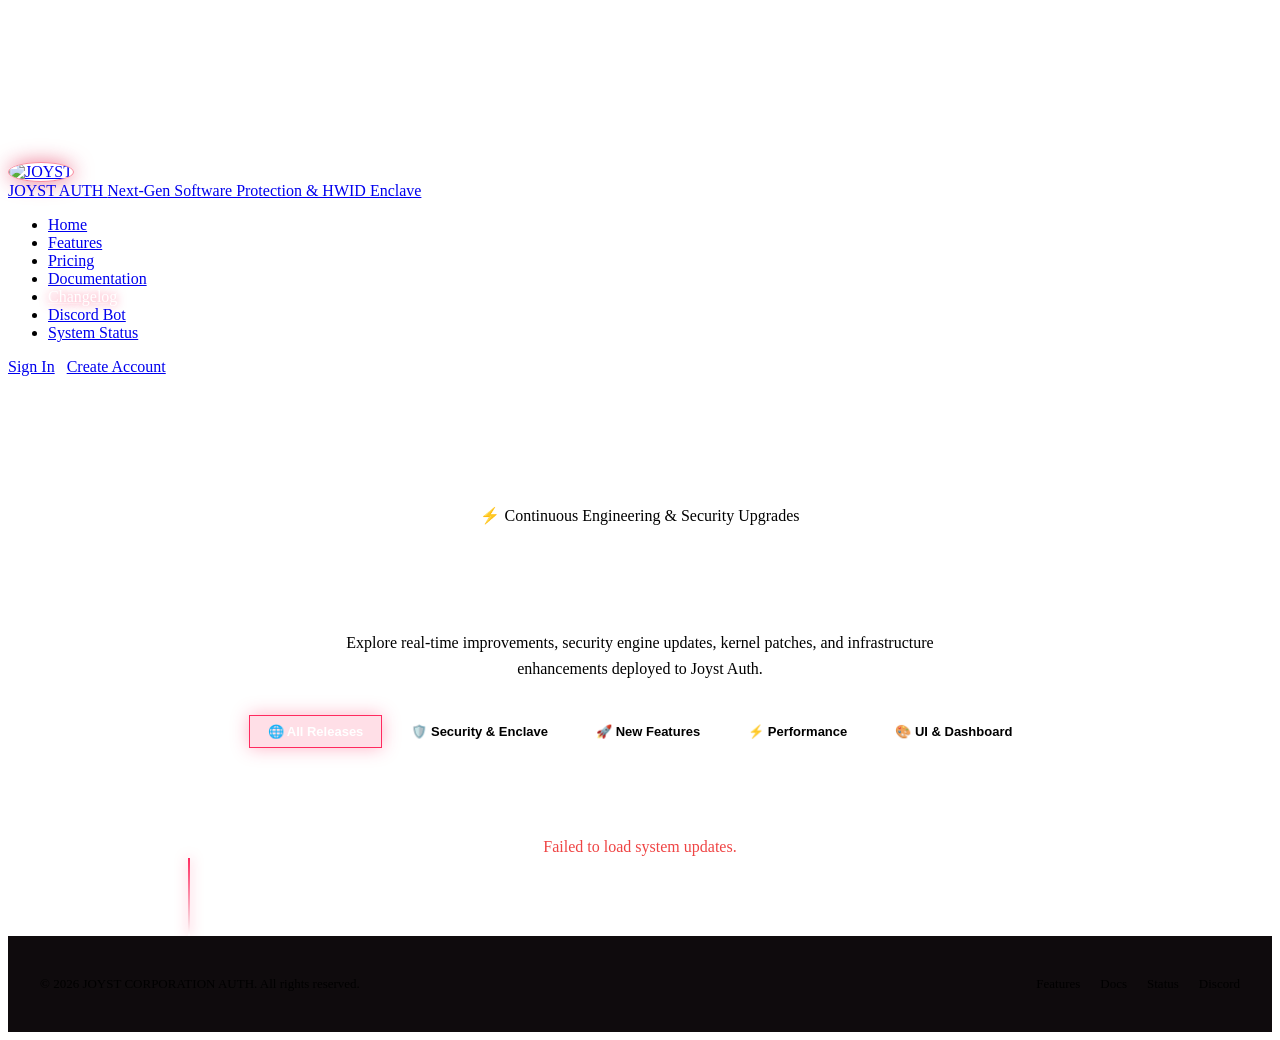
==== server/templates/changelog.html @ ff6e31b7 "Add files via upload" ====
<!DOCTYPE html>
<html lang="en">
<head>
    <meta charset="UTF-8">
    <meta name="viewport" content="width=device-width, initial-scale=1.0">
    <title>Changelog & System Updates | JOYST CORPORATION AUTH</title>
    <meta http-equiv="Cache-Control" content="no-cache, no-store, must-revalidate">
    <meta http-equiv="Pragma" content="no-cache">
    <meta http-equiv="Expires" content="0">
    <link rel="dns-prefetch" href="https://joystauth.cc">
    <link rel="preconnect" href="https://fonts.googleapis.com">
    <link rel="preconnect" href="https://fonts.gstatic.com" crossorigin>
    <link href="https://fonts.googleapis.com/css2?family=Plus+Jakarta+Sans:wght@300;400;500;600;700;800;900&family=JetBrains+Mono:wght@400;500;600;700&display=swap" rel="stylesheet">
    <link rel="stylesheet" href="/static/css/dashboard.css">
    <style>
        .timeline-wrapper {
            max-width: 960px;
            margin: 0 auto;
            position: relative;
            padding: 20px 0 80px 0;
        }

        /* Central Neon Laser Track */
        .timeline-wrapper::before {
            content: '';
            position: absolute;
            top: 40px;
            bottom: 0;
            left: 28px;
            width: 2px;
            background: linear-gradient(180deg, #ff2a5f 0%, rgba(225, 29, 72, 0.2) 80%, transparent 100%);
            box-shadow: 0 0 12px rgba(255, 42, 95, 0.5);
        }

        .timeline-item {
            position: relative;
            margin-bottom: 48px;
            padding-left: 72px;
            animation: fadeIn 0.4s cubic-bezier(0.16, 1, 0.3, 1) forwards;
        }

        .timeline-node {
            position: absolute;
            left: 17px;
            top: 24px;
            width: 24px;
            height: 24px;
            border-radius: 50%;
            background: #060204;
            border: 3px solid #ff2a5f;
            box-shadow: 0 0 20px #ff2a5f, inset 0 0 8px #ff2a5f;
            display: flex;
            align-items: center;
            justify-content: center;
            z-index: 10;
        }

        .timeline-node::after {
            content: '';
            width: 8px;
            height: 8px;
            border-radius: 50%;
            background: #fff;
            box-shadow: 0 0 8px #fff;
        }

        .timeline-card {
            background: rgba(16, 5, 12, 0.78);
            border: 1px solid rgba(255, 42, 95, 0.25);
            border-top: 1px solid rgba(255, 77, 121, 0.5);
            border-radius: var(--radius-lg);
            padding: 28px 32px;
            backdrop-filter: blur(28px);
            -webkit-backdrop-filter: blur(28px);
            box-shadow: 0 20px 45px -10px rgba(0, 0, 0, 0.8), inset 0 1px 0 rgba(255, 255, 255, 0.1);
            transition: all 0.3s ease;
        }

        .timeline-card:hover {
            border-color: #ff2a5f;
            transform: translateY(-3px);
            box-shadow: 0 25px 50px rgba(225, 29, 72, 0.25), inset 0 1px 0 rgba(255, 255, 255, 0.2);
        }

        .category-filter-bar {
            display: flex;
            align-items: center;
            justify-content: center;
            gap: 10px;
            flex-wrap: wrap;
            margin-bottom: 50px;
        }

        .filter-chip {
            background: rgba(255, 255, 255, 0.04);
            border: 1px solid rgba(255, 255, 255, 0.1);
            color: var(--text-secondary);
            padding: 8px 18px;
            border-radius: var(--radius-full);
            font-size: 13px;
            font-weight: 700;
            cursor: pointer;
            transition: all 0.2s ease;
            user-select: none;
        }

        .filter-chip:hover, .filter-chip.active {
            background: rgba(255, 42, 95, 0.15);
            border-color: #ff2a5f;
            color: #fff;
            box-shadow: 0 0 18px rgba(255, 42, 95, 0.35);
        }

        .badge-cat {
            font-size: 11px;
            font-weight: 800;
            padding: 4px 12px;
            border-radius: var(--radius-full);
            text-transform: uppercase;
            letter-spacing: 0.5px;
        }
        .cat-Security { background: rgba(239, 68, 68, 0.15); border: 1px solid rgba(239, 68, 68, 0.4); color: #fca5a5; }
        .cat-Feature { background: rgba(56, 189, 248, 0.15); border: 1px solid rgba(56, 189, 248, 0.4); color: #7dd3fc; }
        .cat-Performance { background: rgba(16, 185, 129, 0.15); border: 1px solid rgba(16, 185, 129, 0.4); color: #6ee7b7; }
        .cat-UI { background: rgba(244, 63, 94, 0.15); border: 1px solid rgba(244, 63, 94, 0.4); color: #fda4af; }

        @media (max-width: 768px) {
            .timeline-wrapper::before { left: 16px; }
            .timeline-item { padding-left: 48px; margin-bottom: 32px; }
            .timeline-node { left: 5px; top: 20px; }
            .timeline-card { padding: 20px; }
        }
    </style>
</head>
<body>
    <div class="cyber-grid-overlay"></div>
    <div class="noise-overlay"></div>
    <canvas id="bg-particles"></canvas>

    <!-- Top Navigation Bar -->
    <nav class="landing-nav">
        <a href="/" class="brand-wrap">
            <img src="/static/img/joyst_logo.png" alt="JOYST" style="width: 44px; height: 44px; border-radius: 50%; object-fit: cover; box-shadow: 0 0 20px rgba(225, 29, 72, 0.6); border: 1.5px solid rgba(244, 63, 94, 0.6);">
            <div class="brand-title">
                JOYST AUTH
                <span>Next-Gen Software Protection & HWID Enclave</span>
            </div>
        </a>

        <ul class="nav-menu">
            <li><a href="/">Home</a></li>
            <li><a href="/features">Features</a></li>
            <li><a href="/pricing">Pricing</a></li>
            <li><a href="/docs">Documentation</a></li>
            <li><a href="/changelog" style="color: #fff; text-shadow: 0 0 10px rgba(255, 42, 95, 0.6);">Changelog</a></li>
            <li><a href="/discord">Discord Bot</a></li>
            <li><a href="/status">System Status</a></li>
        </ul>

        <div style="display: flex; align-items: center; gap: 12px;">
            <a href="/login" class="btn btn-secondary btn-sm">Sign In</a>
            <a href="/register" class="btn btn-primary btn-sm">Create Account</a>
        </div>
    </nav>

    <!-- Header Section -->
    <section style="max-width: 1100px; margin: 0 auto; padding: 130px 24px 20px 24px; text-align: center; position: relative; z-index: 10;">
        <div class="glowing-pill" style="margin-bottom: 16px;">
            <span>⚡</span> Continuous Engineering & Security Upgrades
        </div>
        <h1 style="font-size: 46px; font-weight: 900; letter-spacing: -1.2px; color: #fff; margin-bottom: 14px;">
            Changelog & <span class="shiny-text">Release Radar</span>
        </h1>
        <p style="font-size: 16px; color: var(--text-secondary); max-width: 680px; margin: 0 auto 34px auto; line-height: 1.6;">
            Explore real-time improvements, security engine updates, kernel patches, and infrastructure enhancements deployed to Joyst Auth.
        </p>

        <!-- Category Filters -->
        <div class="category-filter-bar">
            <button class="filter-chip active" onclick="filterCategory('All')">🌐 All Releases</button>
            <button class="filter-chip" onclick="filterCategory('Security')">🛡️ Security & Enclave</button>
            <button class="filter-chip" onclick="filterCategory('Feature')">🚀 New Features</button>
            <button class="filter-chip" onclick="filterCategory('Performance')">⚡ Performance</button>
            <button class="filter-chip" onclick="filterCategory('UI')">🎨 UI & Dashboard</button>
        </div>
    </section>

    <!-- Timeline Content -->
    <main class="timeline-wrapper" id="timeline-container">
        <div style="text-align: center; color: var(--text-muted); padding: 40px;">
            <div class="spinner" style="width: 32px; height: 32px; border: 3px solid rgba(255,255,255,0.1); border-top-color: #ff2a5f; border-radius: 50%; animation: spin 0.8s linear infinite; margin: 0 auto 16px auto;"></div>
            Loading live release timeline...
        </div>
    </main>

    <!-- Footer -->
    <footer style="border-top: 1px solid var(--border-glass); background: rgba(6, 2, 4, 0.96); padding: 40px 24px; text-align: center; color: var(--text-muted); font-size: 13px; position: relative; z-index: 10;">
        <div style="max-width: 1200px; margin: 0 auto; display: flex; justify-content: space-between; align-items: center; flex-wrap: wrap; gap: 16px;">
            <div>© 2026 JOYST CORPORATION AUTH. All rights reserved.</div>
            <div style="display: flex; gap: 20px;">
                <a href="/features" style="color: var(--text-secondary); text-decoration: none;">Features</a>
                <a href="/docs" style="color: var(--text-secondary); text-decoration: none;">Docs</a>
                <a href="/status" style="color: var(--text-secondary); text-decoration: none;">Status</a>
                <a href="/discord" style="color: var(--text-secondary); text-decoration: none;">Discord</a>
            </div>
        </div>
    </footer>

    <!-- Particles Background Script -->
    <script src="/static/js/particles.js"></script>
    <script>
        let allUpdates = [];
        let currentFilter = 'All';

        async function fetchChangelog() {
            try {
                const res = await fetch('/api/v1/client/changelog');
                const data = await res.json();
                if (data.success && data.updates) {
                    allUpdates = data.updates;
                    renderTimeline();
                }
            } catch (err) {
                console.error("Failed to load changelog:", err);
                document.getElementById('timeline-container').innerHTML = '<div style="text-align: center; color: #ef4444;">Failed to load system updates.</div>';
            }
        }

        function filterCategory(cat) {
            currentFilter = cat;
            document.querySelectorAll('.filter-chip').forEach(chip => {
                if (chip.textContent.includes(cat) || (cat === 'All' && chip.textContent.includes('All'))) {
                    chip.classList.add('active');
                } else {
                    chip.classList.remove('active');
                }
            });
            renderTimeline();
        }

        function renderTimeline() {
            const container = document.getElementById('timeline-container');
            const filtered = currentFilter === 'All' 
                ? allUpdates 
                : allUpdates.filter(u => u.category.toLowerCase() === currentFilter.toLowerCase());

            if (filtered.length === 0) {
                container.innerHTML = `<div style="text-align: center; color: var(--text-muted); padding: 40px;">No updates found for category '${currentFilter}'.</div>`;
                return;
            }

            container.innerHTML = filtered.map(item => {
                const lines = item.description.split('\n').filter(l => l.trim().length > 0);
                const listHtml = lines.map(line => {
                    const cleanLine = line.replace(/^[•\-\*]\s*/, '');
                    return `<li style="margin-bottom: 8px; color: #e2e8f0; font-size: 14px; line-height: 1.6; display: flex; align-items: flex-start; gap: 8px;">
                        <span style="color: #ff4d79; font-weight: 800; font-size: 16px; line-height: 1.2;">›</span>
                        <span>${cleanLine}</span>
                    </li>`;
                }).join('');

                return `
                <div class="timeline-item">
                    <div class="timeline-node"></div>
                    <div class="timeline-card">
                        <div style="display: flex; justify-content: space-between; align-items: center; flex-wrap: wrap; gap: 10px; margin-bottom: 12px;">
                            <div style="display: flex; align-items: center; gap: 10px;">
                                <span class="badge badge-primary" style="font-size: 13px; font-weight: 900; padding: 4px 12px; font-family: 'JetBrains Mono', monospace;">${item.version}</span>
                                <span class="badge-cat cat-${item.category}">${item.category}</span>
                            </div>
                            <div style="font-size: 12.5px; color: var(--text-muted); font-weight: 600;">
                                📅 ${item.created_at} • <span style="color: #fda4af;">${item.author}</span>
                            </div>
                        </div>
                        <h2 style="font-size: 18px; font-weight: 800; color: #fff; margin: 0 0 14px 0; letter-spacing: -0.2px;">
                            ${item.title}
                        </h2>
                        <ul style="list-style: none; padding: 0; margin: 0;">
                            ${listHtml}
                        </ul>
                    </div>
                </div>
                `;
            }).join('');
        }

        fetchChangelog();
    </script>
</body>
</html>
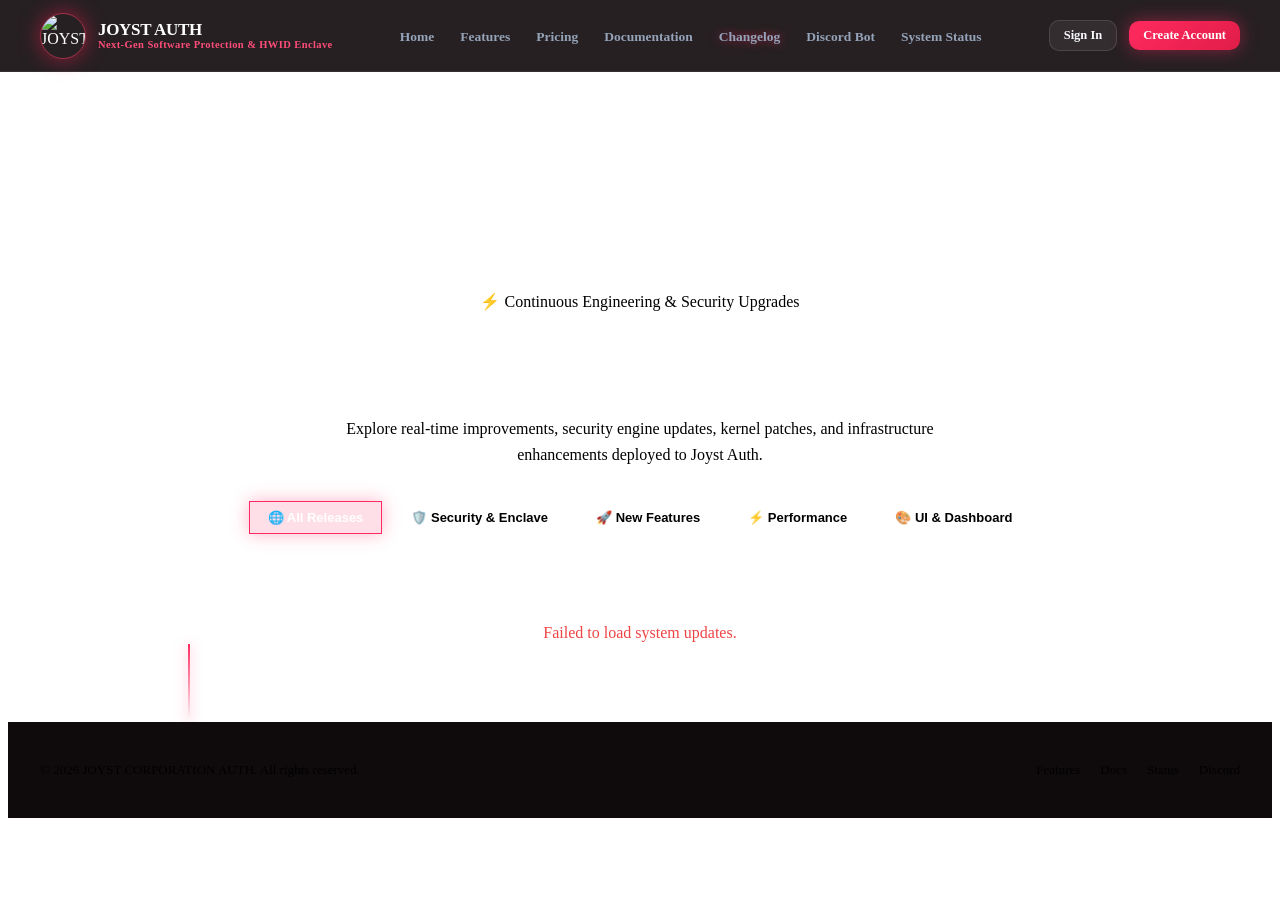
==== commit 54c67583: "Add files via upload" ====
--- a/server/templates/changelog.html
+++ b/server/templates/changelog.html
@@ -11,8 +11,123 @@
     <link rel="preconnect" href="https://fonts.googleapis.com">
     <link rel="preconnect" href="https://fonts.gstatic.com" crossorigin>
     <link href="https://fonts.googleapis.com/css2?family=Plus+Jakarta+Sans:wght@300;400;500;600;700;800;900&family=JetBrains+Mono:wght@400;500;600;700&display=swap" rel="stylesheet">
-    <link rel="stylesheet" href="/static/css/dashboard.css">
+    <link rel="stylesheet" href="/static/css/dashboard.css?v=2.6.0">
     <style>
+
+        /* ==================== BULLETPROOF CRITICAL INLINE NAVBAR CSS ==================== */
+        .landing-nav, .nav-bar {
+            position: fixed !important;
+            top: 0 !important;
+            left: 0 !important;
+            right: 0 !important;
+            width: 100% !important;
+            height: 72px !important;
+            background: rgba(8, 2, 5, 0.88) !important;
+            backdrop-filter: blur(30px) !important;
+            -webkit-backdrop-filter: blur(30px) !important;
+            border-bottom: 1px solid rgba(255, 255, 255, 0.08) !important;
+            display: flex !important;
+            flex-direction: row !important;
+            align-items: center !important;
+            justify-content: space-between !important;
+            padding: 0 40px !important;
+            z-index: 99999 !important;
+            box-sizing: border-box !important;
+        }
+
+        .brand-wrap {
+            display: flex !important;
+            flex-direction: row !important;
+            align-items: center !important;
+            gap: 12px !important;
+            text-decoration: none !important;
+            color: #ffffff !important;
+        }
+
+        .brand-title {
+            color: #ffffff !important;
+            font-size: 17px !important;
+            font-weight: 900 !important;
+            letter-spacing: -0.3px !important;
+            display: flex !important;
+            flex-direction: column !important;
+            line-height: 1.15 !important;
+            text-decoration: none !important;
+        }
+
+        .brand-title span {
+            font-size: 10.5px !important;
+            color: #ff4d79 !important;
+            font-weight: 700 !important;
+            letter-spacing: 0.4px !important;
+        }
+
+        .nav-menu {
+            list-style: none !important;
+            list-style-type: none !important;
+            display: flex !important;
+            flex-direction: row !important;
+            align-items: center !important;
+            gap: 26px !important;
+            margin: 0 !important;
+            padding: 0 !important;
+        }
+
+        .nav-menu li {
+            list-style: none !important;
+            list-style-type: none !important;
+            margin: 0 !important;
+            padding: 0 !important;
+            display: inline-block !important;
+        }
+
+        .nav-menu a {
+            color: #94a3b8 !important;
+            font-size: 13.5px !important;
+            font-weight: 600 !important;
+            text-decoration: none !important;
+            transition: color 0.2s ease !important;
+        }
+
+        .nav-menu a:hover {
+            color: #ffffff !important;
+            text-shadow: 0 0 10px rgba(255, 42, 95, 0.6) !important;
+        }
+
+        .btn {
+            display: inline-flex !important;
+            align-items: center !important;
+            justify-content: center !important;
+            gap: 8px !important;
+            padding: 9px 18px !important;
+            border-radius: 10px !important;
+            font-size: 13px !important;
+            font-weight: 700 !important;
+            text-decoration: none !important;
+            cursor: pointer !important;
+            transition: all 0.2s ease !important;
+            border: none !important;
+            box-sizing: border-box !important;
+        }
+
+        .btn-primary {
+            background: linear-gradient(135deg, #ff2a5f, #e11d48) !important;
+            color: #ffffff !important;
+            box-shadow: 0 0 18px rgba(255, 42, 95, 0.45) !important;
+        }
+
+        .btn-secondary {
+            background: rgba(255, 255, 255, 0.06) !important;
+            border: 1px solid rgba(255, 255, 255, 0.12) !important;
+            color: #f8fafc !important;
+        }
+
+        .btn-sm {
+            padding: 7px 14px !important;
+            font-size: 12.5px !important;
+        }
+
+
         .timeline-wrapper {
             max-width: 960px;
             margin: 0 auto;
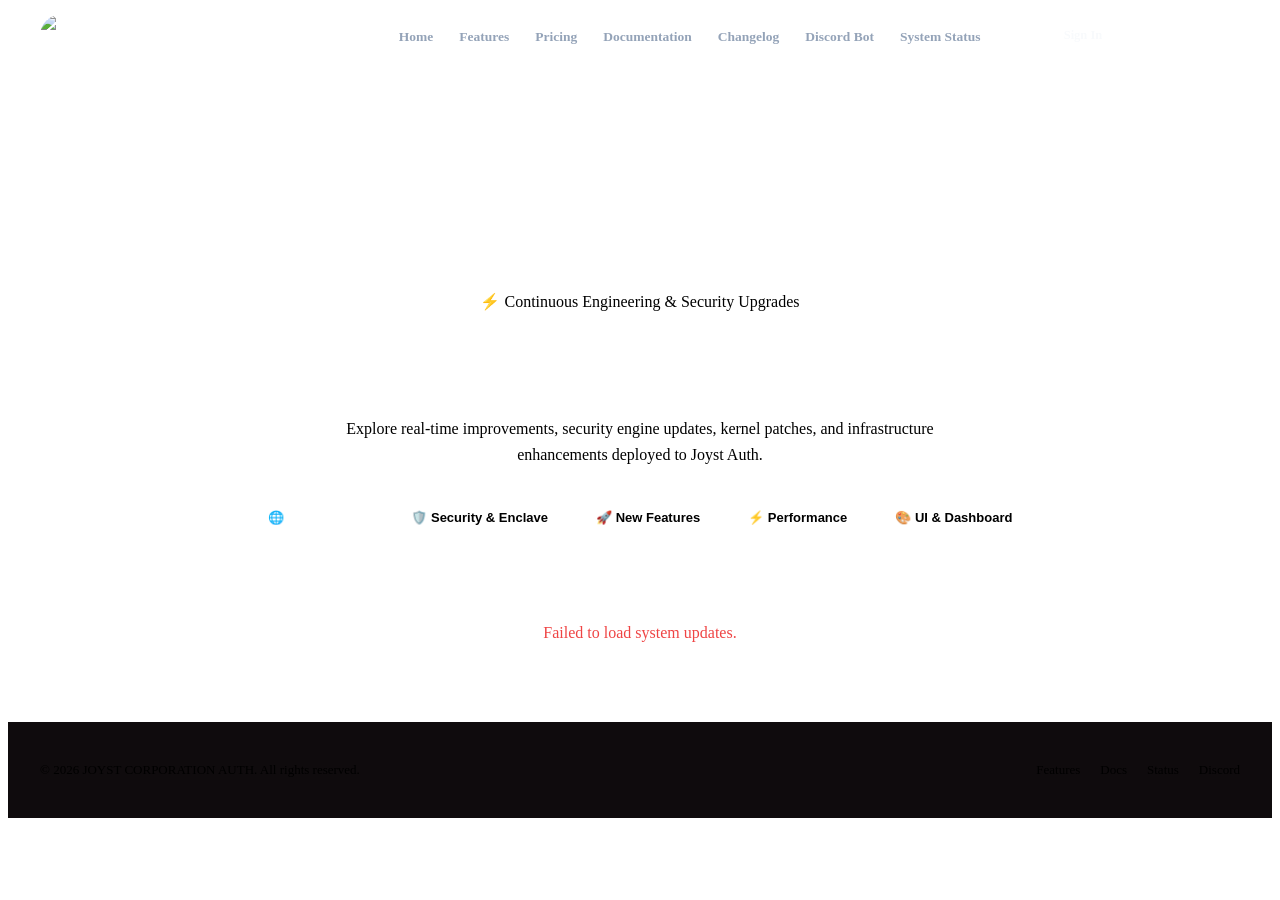
==== commit 855debf1: "Add files via upload" ====
--- a/server/templates/changelog.html
+++ b/server/templates/changelog.html
@@ -11,7 +11,8 @@
     <link rel="preconnect" href="https://fonts.googleapis.com">
     <link rel="preconnect" href="https://fonts.gstatic.com" crossorigin>
     <link href="https://fonts.googleapis.com/css2?family=Plus+Jakarta+Sans:wght@300;400;500;600;700;800;900&family=JetBrains+Mono:wght@400;500;600;700&display=swap" rel="stylesheet">
-    <link rel="stylesheet" href="/static/css/dashboard.css?v=2.6.0">
+    <link rel="stylesheet" href="/static/css/dashboard.css?v=3.2.0">
+    <script src="/static/js/theme.js"></script>
     <style>
 
         /* ==================== BULLETPROOF CRITICAL INLINE NAVBAR CSS ==================== */
@@ -22,7 +23,7 @@
             right: 0 !important;
             width: 100% !important;
             height: 72px !important;
-            background: rgba(8, 2, 5, 0.88) !important;
+            background: var(--bg-surface) !important;
             backdrop-filter: blur(30px) !important;
             -webkit-backdrop-filter: blur(30px) !important;
             border-bottom: 1px solid rgba(255, 255, 255, 0.08) !important;
@@ -57,7 +58,7 @@
 
         .brand-title span {
             font-size: 10.5px !important;
-            color: #ff4d79 !important;
+            color: var(--brand-sky) !important;
             font-weight: 700 !important;
             letter-spacing: 0.4px !important;
         }
@@ -91,7 +92,7 @@
 
         .nav-menu a:hover {
             color: #ffffff !important;
-            text-shadow: 0 0 10px rgba(255, 42, 95, 0.6) !important;
+            text-shadow: 0 0 10px var(--shadow-glow) !important;
         }
 
         .btn {
@@ -111,9 +112,9 @@
         }
 
         .btn-primary {
-            background: linear-gradient(135deg, #ff2a5f, #e11d48) !important;
+            background: var(--gradient-primary) !important;
             color: #ffffff !important;
-            box-shadow: 0 0 18px rgba(255, 42, 95, 0.45) !important;
+            box-shadow: var(--shadow-glow) !important;
         }
 
         .btn-secondary {
@@ -143,8 +144,8 @@
             bottom: 0;
             left: 28px;
             width: 2px;
-            background: linear-gradient(180deg, #ff2a5f 0%, rgba(225, 29, 72, 0.2) 80%, transparent 100%);
-            box-shadow: 0 0 12px rgba(255, 42, 95, 0.5);
+            background: linear-gradient(180deg, var(--brand-scarlet) 0%, var(--bg-glass-card) 80%, transparent 100%);
+            box-shadow: var(--shadow-glow);
         }
 
         .timeline-item {
@@ -161,9 +162,9 @@
             width: 24px;
             height: 24px;
             border-radius: 50%;
-            background: #060204;
-            border: 3px solid #ff2a5f;
-            box-shadow: 0 0 20px #ff2a5f, inset 0 0 8px #ff2a5f;
+            background: var(--bg-main);
+            border: 3px solid var(--brand-scarlet);
+            box-shadow: var(--shadow-glow), inset 0 0 8px var(--brand-scarlet);
             display: flex;
             align-items: center;
             justify-content: center;
@@ -181,7 +182,7 @@
 
         .timeline-card {
             background: rgba(16, 5, 12, 0.78);
-            border: 1px solid rgba(255, 42, 95, 0.25);
+            border: 1px solid var(--border-glow);
             border-top: 1px solid rgba(255, 77, 121, 0.5);
             border-radius: var(--radius-lg);
             padding: 28px 32px;
@@ -192,7 +193,7 @@
         }
 
         .timeline-card:hover {
-            border-color: #ff2a5f;
+            border-color: var(--brand-scarlet);
             transform: translateY(-3px);
             box-shadow: 0 25px 50px rgba(225, 29, 72, 0.25), inset 0 1px 0 rgba(255, 255, 255, 0.2);
         }
@@ -220,10 +221,10 @@
         }
 
         .filter-chip:hover, .filter-chip.active {
-            background: rgba(255, 42, 95, 0.15);
-            border-color: #ff2a5f;
+            background: var(--bg-glass-card);
+            border-color: var(--brand-scarlet);
             color: #fff;
-            box-shadow: 0 0 18px rgba(255, 42, 95, 0.35);
+            box-shadow: var(--shadow-glow);
         }
 
         .badge-cat {
@@ -237,7 +238,7 @@
         .cat-Security { background: rgba(239, 68, 68, 0.15); border: 1px solid rgba(239, 68, 68, 0.4); color: #fca5a5; }
         .cat-Feature { background: rgba(56, 189, 248, 0.15); border: 1px solid rgba(56, 189, 248, 0.4); color: #7dd3fc; }
         .cat-Performance { background: rgba(16, 185, 129, 0.15); border: 1px solid rgba(16, 185, 129, 0.4); color: #6ee7b7; }
-        .cat-UI { background: rgba(244, 63, 94, 0.15); border: 1px solid rgba(244, 63, 94, 0.4); color: #fda4af; }
+        .cat-UI { background: var(--bg-glass-card); border: 1px solid var(--border-glow); color: var(--brand-rose); }
 
         @media (max-width: 768px) {
             .timeline-wrapper::before { left: 16px; }
@@ -255,7 +256,7 @@
     <!-- Top Navigation Bar -->
     <nav class="landing-nav">
         <a href="/" class="brand-wrap">
-            <img src="/static/img/joyst_logo.png" alt="JOYST" style="width: 44px; height: 44px; border-radius: 50%; object-fit: cover; box-shadow: 0 0 20px rgba(225, 29, 72, 0.6); border: 1.5px solid rgba(244, 63, 94, 0.6);">
+            <img src="/static/img/joyst_logo.png" alt="JOYST" style="width: 44px; height: 44px; border-radius: 50%; object-fit: cover; box-shadow: var(--shadow-glow); border: 1.5px solid var(--border-glow);">
             <div class="brand-title">
                 JOYST AUTH
                 <span>Next-Gen Software Protection & HWID Enclave</span>
@@ -267,7 +268,7 @@
             <li><a href="/features">Features</a></li>
             <li><a href="/pricing">Pricing</a></li>
             <li><a href="/docs">Documentation</a></li>
-            <li><a href="/changelog" style="color: #fff; text-shadow: 0 0 10px rgba(255, 42, 95, 0.6);">Changelog</a></li>
+            <li><a href="/changelog" style="color: #fff; text-shadow: 0 0 10px var(--shadow-glow);">Changelog</a></li>
             <li><a href="/discord">Discord Bot</a></li>
             <li><a href="/status">System Status</a></li>
         </ul>
@@ -303,7 +304,7 @@
     <!-- Timeline Content -->
     <main class="timeline-wrapper" id="timeline-container">
         <div style="text-align: center; color: var(--text-muted); padding: 40px;">
-            <div class="spinner" style="width: 32px; height: 32px; border: 3px solid rgba(255,255,255,0.1); border-top-color: #ff2a5f; border-radius: 50%; animation: spin 0.8s linear infinite; margin: 0 auto 16px auto;"></div>
+            <div class="spinner" style="width: 32px; height: 32px; border: 3px solid rgba(255,255,255,0.1); border-top-color: var(--brand-scarlet); border-radius: 50%; animation: spin 0.8s linear infinite; margin: 0 auto 16px auto;"></div>
             Loading live release timeline...
         </div>
     </main>
@@ -322,7 +323,7 @@
     </footer>
 
     <!-- Particles Background Script -->
-    <script src="/static/js/particles.js"></script>
+    <script src="/static/js/particles.js?v=3.0.0"></script>
     <script>
         let allUpdates = [];
         let currentFilter = 'All';
@@ -369,7 +370,7 @@
                 const listHtml = lines.map(line => {
                     const cleanLine = line.replace(/^[•\-\*]\s*/, '');
                     return `<li style="margin-bottom: 8px; color: #e2e8f0; font-size: 14px; line-height: 1.6; display: flex; align-items: flex-start; gap: 8px;">
-                        <span style="color: #ff4d79; font-weight: 800; font-size: 16px; line-height: 1.2;">›</span>
+                        <span style="color: var(--brand-sky); font-weight: 800; font-size: 16px; line-height: 1.2;">›</span>
                         <span>${cleanLine}</span>
                     </li>`;
                 }).join('');
@@ -384,7 +385,7 @@
                                 <span class="badge-cat cat-${item.category}">${item.category}</span>
                             </div>
                             <div style="font-size: 12.5px; color: var(--text-muted); font-weight: 600;">
-                                📅 ${item.created_at} • <span style="color: #fda4af;">${item.author}</span>
+                                📅 ${item.created_at} • <span style="color: var(--brand-rose);">${item.author}</span>
                             </div>
                         </div>
                         <h2 style="font-size: 18px; font-weight: 800; color: #fff; margin: 0 0 14px 0; letter-spacing: -0.2px;">
